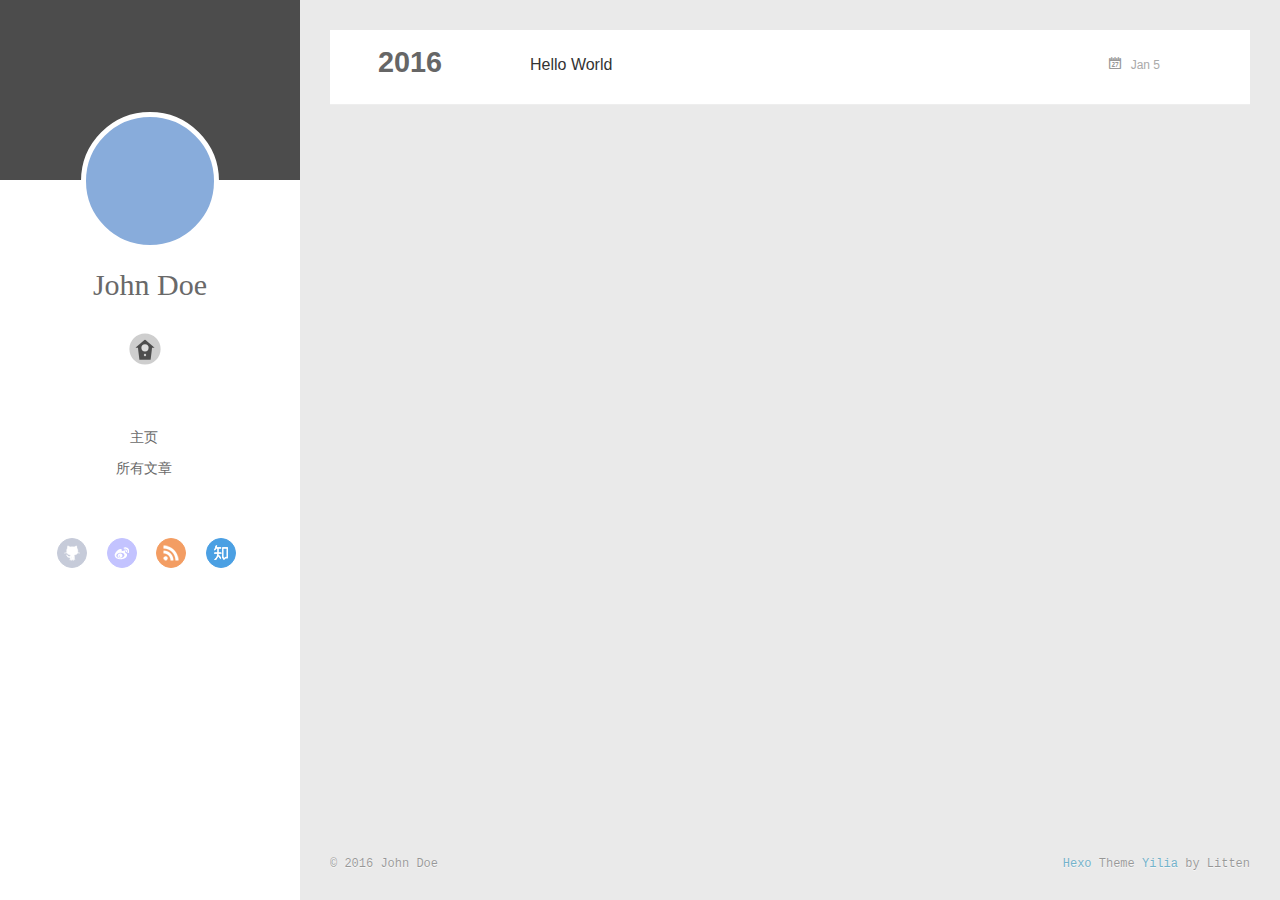
==== archives/index.html @ 8849b309 "Site updated: 2016-01-05 23:51:46" ====
<!DOCTYPE html>
<html>
<head>
  <meta charset="utf-8">
  
  <meta http-equiv="X-UA-Compatible" content="IE=edge" >
  <title>Archives | Hexo</title>
  <meta name="viewport" content="width=device-width, initial-scale=1, maximum-scale=1">
  <meta name="description">
<meta property="og:type" content="website">
<meta property="og:title" content="Hexo">
<meta property="og:url" content="http://yoursite.com/archives/index.html">
<meta property="og:site_name" content="Hexo">
<meta property="og:description">
<meta name="twitter:card" content="summary">
<meta name="twitter:title" content="Hexo">
<meta name="twitter:description">
  
    <link rel="alternative" href="/atom.xml" title="Hexo" type="application/atom+xml">
  
  
    <link rel="icon" href="/favicon.png">
  
  <link rel="stylesheet" href="/css/style.css" type="text/css">
</head>

<body>
  <div id="container">
    <div class="left-col">
    <div class="overlay"></div>
<div class="intrude-less">
	<header id="header" class="inner">
		<a href="/" class="profilepic">
			
			<img lazy-src="img/head.jpg" class="js-avatar">
			
		</a>

		<hgroup>
		  <h1 class="header-author"><a href="/">John Doe</a></h1>
		</hgroup>

		

		
			<div class="switch-btn">
				<div class="icon">
					<div class="icon-ctn">
						<div class="icon-wrap icon-house" data-idx="0">
							<div class="birdhouse"></div>
							<div class="birdhouse_holes"></div>
						</div>
						<div class="icon-wrap icon-ribbon hide" data-idx="1">
							<div class="ribbon"></div>
						</div>
						
						<div class="icon-wrap icon-link hide" data-idx="2">
							<div class="loopback_l"></div>
							<div class="loopback_r"></div>
						</div>
						
						
						<div class="icon-wrap icon-me hide" data-idx="3">
							<div class="user"></div>
							<div class="shoulder"></div>
						</div>
						
					</div>
					
				</div>
				<div class="tips-box hide">
					<div class="tips-arrow"></div>
					<ul class="tips-inner">
						<li>菜单</li>
						<li>標籤</li>
						
						<li>友情链接</li>
						
						
						<li>關於</li>
						
					</ul>
				</div>
			</div>
		

		<div class="switch-area">
			<div class="switch-wrap">
				<section class="switch-part switch-part1">
					<nav class="header-menu">
						<ul>
						
							<li><a href="/">主页</a></li>
				        
							<li><a href="/archives">所有文章</a></li>
				        
						</ul>
					</nav>
					<nav class="header-nav">
						<div class="social">
							
								<a class="github" target="_blank" href="https://github.com/TigerPapaDev" title="github">github</a>
					        
								<a class="weibo" target="_blank" href="http://weibo.com/monodev" title="weibo">weibo</a>
					        
								<a class="rss" target="_blank" href="/#" title="rss">rss</a>
					        
								<a class="zhihu" target="_blank" href="https://www.zhihu.com/people/rock-kid" title="zhihu">zhihu</a>
					        
						</div>
					</nav>
				</section>
				
				
				<section class="switch-part switch-part2">
					<div class="widget tagcloud" id="js-tagcloud">
						
					</div>
				</section>
				
				
				
				<section class="switch-part switch-part3">
					<div id="js-friends">
					
			          <a target="_blank" class="main-nav-link switch-friends-link" href="http://localhost:4000/">奥巴马的博客</a>
			        
			          <a target="_blank" class="main-nav-link switch-friends-link" href="http://localhost:4000/">卡卡的美丽传说</a>
			        
			          <a target="_blank" class="main-nav-link switch-friends-link" href="http://localhost:4000/">本泽马的博客</a>
			        
			          <a target="_blank" class="main-nav-link switch-friends-link" href="http://localhost:4000/">吉格斯的博客</a>
			        
			          <a target="_blank" class="main-nav-link switch-friends-link" href="http://localhost:4000/">习大大大不同</a>
			        
			          <a target="_blank" class="main-nav-link switch-friends-link" href="http://localhost:4000/">托蒂的博客</a>
			        
			        </div>
				</section>
				

				
				
				<section class="switch-part switch-part4">
				
					<div id="js-aboutme">我是谁，我从哪里来，我到哪里去？我就是我，是颜色不一样的吃货…</div>
				</section>
				
			</div>
		</div>
	</header>				
</div>

    </div>
    <div class="mid-col">
      <nav id="mobile-nav">
  	<div class="overlay">
  		<div class="slider-trigger"></div>
  		<h1 class="header-author js-mobile-header hide">John Doe</h1>
  	</div>
	<div class="intrude-less">
		<header id="header" class="inner">
			<div class="profilepic">
			
				<img lazy-src="img/head.jpg" class="js-avatar">
			
			</div>
			<hgroup>
			  <h1 class="header-author">John Doe</h1>
			</hgroup>
			
			<nav class="header-menu">
				<ul>
				
					<li><a href="/">主页</a></li>
		        
					<li><a href="/archives">所有文章</a></li>
		        
		        <div class="clearfix"></div>
				</ul>
			</nav>
			<nav class="header-nav">
				<div class="social">
					
						<a class="github" target="_blank" href="https://github.com/TigerPapaDev" title="github">github</a>
			        
						<a class="weibo" target="_blank" href="http://weibo.com/monodev" title="weibo">weibo</a>
			        
						<a class="rss" target="_blank" href="/#" title="rss">rss</a>
			        
						<a class="zhihu" target="_blank" href="https://www.zhihu.com/people/rock-kid" title="zhihu">zhihu</a>
			        
				</div>
			</nav>
		</header>				
	</div>
</nav>

      <div class="body-wrap">
  
  
    
    
      
      
      <section class="archives-wrap">
        <div class="archive-year-wrap">
          <a href="/archives/2016" class="archive-year">2016</a>
        </div>
        <div class="archives">
    
    <article class="archive-article archive-type-post">
  <div class="archive-article-inner">
    <header class="archive-article-header">
      	<div class="article-meta">
	      	<a href="/2016/01/05/hello-world/" class="archive-article-date">
  	<time datetime="2016-01-05T12:12:13.383Z" itemprop="datePublished">Jan 5</time>
</a>
        </div>
    	 
  
    <h1 itemprop="name">
      <a class="archive-article-title" href="/2016/01/05/hello-world/">Hello World</a>
    </h1>
  

        <div class="article-info info-on-right">
          
          

        </div>
        <div class="clearfix"></div>
    </header>
  </div>
</article>
  
  
    </div></section>
  

    

</div>
      <footer id="footer">
  <div class="outer">
    <div id="footer-info">
    	<div class="footer-left">
    		&copy; 2016 John Doe
    	</div>
      	<div class="footer-right">
      		<a href="http://hexo.io/" target="_blank">Hexo</a>  Theme <a href="https://github.com/litten/hexo-theme-yilia" target="_blank">Yilia</a> by Litten
      	</div>
    </div>
  </div>
</footer>
    </div>
    
  <link rel="stylesheet" href="/fancybox/jquery.fancybox.css" type="text/css">


<script>
	var yiliaConfig = {
		fancybox: true,
		mathjax: true,
		animate: true,
		isHome: false,
		isPost: false,
		isArchive: true,
		isTag: false,
		isCategory: false,
		open_in_new: false
	}
</script>
<script src="http://7.url.cn/edu/jslib/comb/require-2.1.6,jquery-1.9.1.min.js" type="text/javascript"></script>
<script src="/js/main.js" type="text/javascript"></script>






<script type="text/x-mathjax-config">
MathJax.Hub.Config({
    tex2jax: {
        inlineMath: [ ['$','$'], ["\\(","\\)"]  ],
        processEscapes: true,
        skipTags: ['script', 'noscript', 'style', 'textarea', 'pre', 'code']
    }
});

MathJax.Hub.Queue(function() {
    var all = MathJax.Hub.getAllJax(), i;
    for(i=0; i < all.length; i += 1) {
        all[i].SourceElement().parentNode.className += ' has-jax';                 
    }       
});
</script>

<script type="text/javascript" src="http://cdn.mathjax.org/mathjax/latest/MathJax.js?config=TeX-AMS-MML_HTMLorMML">
</script>


  </div>
</body>
</html>
---- css/style.css ----
body {
  width: 100%;
}
body:before,
body:after {
  content: "";
  display: table;
}
body:after {
  clear: both;
}
@font-face {
  font-family: 'FontAwesome';
  src: url("fonts/fontawesome-webfont.eot");
  src: url("fonts/fontawesome-webfont.eot?#iefix") format("embedded-opentype"), url("fonts/fontawesome-webfont.woff") format("woff"), url("fonts/fontawesome-webfont.ttf") format("truetype"), url("fonts/fontawesome-webfont.svgz#FontAwesomeRegular") format("svg"), url("fonts/fontawesome-webfont.svg#FontAwesomeRegular") format("svg");
  font-weight: normal;
  font-style: normal;
}
html,
body,
div,
span,
applet,
object,
iframe,
h1,
h2,
h3,
h4,
h5,
h6,
p,
blockquote,
pre,
a,
abbr,
acronym,
address,
big,
cite,
code,
del,
dfn,
em,
img,
ins,
kbd,
q,
s,
samp,
small,
strike,
strong,
sub,
sup,
tt,
var,
dl,
dt,
dd,
ol,
ul,
li,
fieldset,
form,
label,
legend,
table,
caption,
tbody,
tfoot,
thead,
tr,
th,
td {
  margin: 0;
  padding: 0;
  border: 0;
  outline: 0;
  font-weight: inherit;
  font-style: inherit;
  font-family: inherit;
  font-size: 100%;
  vertical-align: baseline;
}
body {
  line-height: 1;
  color: #000;
  background: #fff;
}
ol,
ul {
  list-style: none;
}
table {
  border-collapse: separate;
  border-spacing: 0;
  vertical-align: middle;
}
caption,
th,
td {
  text-align: left;
  font-weight: normal;
  vertical-align: middle;
}
a img {
  border: none;
}
ol {
  list-style: decimal;
  padding-left: 20px;
}
ul {
  list-style: none;
}
input,
button {
  margin: 0;
  padding: 0;
}
input::-moz-focus-inner,
button::-moz-focus-inner {
  border: 0;
  padding: 0;
}
@font-face {
  font-family: FontAwesome;
  font-style: normal;
  font-weight: normal;
  src: url("fonts/fontawesome-webfont.eot?v=#4.0.3");
  src: url("fonts/fontawesome-webfont.eot?#iefix&v=#4.0.3") format("embedded-opentype"), url("fonts/fontawesome-webfont.woff?v=#4.0.3") format("woff"), url("fonts/fontawesome-webfont.ttf?v=#4.0.3") format("truetype"), url("fonts/fontawesome-webfont.svg#fontawesomeregular?v=#4.0.3") format("svg");
}
html,
body,
#container {
  height: 100%;
}
body {
  font-family: "微软雅黑", "HelveticaNeue-Light", "Helvetica Neue Light", "Helvetica Neue", Helvetica, Arial, sans-serif;
  font-size: 16px;
  background: #fff;
  color: rgba(0,0,0,0.6);
  -webkit-overflow-scrolling: touch;
}
h1,
h2,
h3 {
  display: block;
}
h1 {
  font-size: 1.5em;
}
h2 {
  font-size: 1.3em;
}
h3 {
  font-size: 1.1em;
}
h4,
h5,
h6 {
  font-size: 1em;
}
a {
  text-decoration: none;
  outline-width: 0;
  color: #258fb8;
  outline: none;
}
.alignleft {
  float: left;
}
.alignright {
  float: right;
}
.clearfix {
  *zoom: 1;
}
.clearfix:after {
  content: "";
  display: table;
  clear: both;
}
.inner {
  width: 1000px;
  margin: 0 auto;
}
.hide {
  display: none;
}
@media screen and (max-width: 1040px) {
  .inner {
    width: 100%;
  }
}
#container {
  position: relative;
  min-height: 100%;
}
#container #mobile-nav {
  display: none;
}
#container #mobile-nav .overlay {
  height: 110px;
  position: absolute;
  width: 100%;
  background: #4d4d4d;
}
#container #mobile-nav .overlay.fixed {
  position: fixed;
  height: 42px;
  z-index: 99;
}
#container #mobile-nav #header {
  padding: 10px 0 0 0;
}
#container #mobile-nav #header .profilepic {
  display: block;
  position: relative;
  z-index: 100;
}
#container #mobile-nav #header .header-menu {
  height: auto;
  margin: 10px;
}
#container #mobile-nav #header .header-menu ul {
  text-align: center;
  cursor: default;
}
#container #mobile-nav #header .header-menu li {
  display: inline-block;
  margin: 3px;
}
#container .left-col {
  background: #fff;
  width: 300px;
  position: fixed;
  opacity: 1;
  -webkit-transition: all 0.2s ease-in;
  -moz-transition: all 0.2s ease-in;
  -ms-transition: all 0.2s ease-in;
  transition: all 0.2s ease-in;
  height: 100%;
}
#container .left-col .overlay {
  width: 100%;
  height: 180px;
  background-color: #000;
  position: absolute;
  opacity: 0.7;
}
#container .left-col .intrude-less {
  width: 76%;
  text-align: center;
  margin: 112px auto 0;
}
#container .mid-col {
  position: absolute;
  right: 0;
  min-height: 100%;
  background: #eaeaea;
  left: 300px;
  width: auto;
}
@media screen and (max-width: 800px) {
  #container .left-col {
    display: none;
  }
  #container .mid-col {
    left: 0;
  }
  #container #header .header-nav {
    position: relative;
  }
  #container .header-author.fixed {
    position: fixed;
    top: -13px;
    width: 100%;
    color: #ddd;
  }
  #container .overlay .slider-trigger {
    position: absolute;
    z-index: 101;
    bottom: 0;
    left: 0;
    width: 42px;
    height: 42px;
  }
  #container .overlay .slider-trigger:hover {
    background: #444;
  }
  #container .overlay .slider-trigger:before {
    color: #ddd;
    content: "\f00b";
    font: 16px FontAwesome;
    width: 16px;
    height: 16px;
    margin-left: 9px;
    margin-top: 14px;
    display: block;
  }
  #container .article-header {
    border-left: none;
    padding: 0;
    border-bottom: 1px dotted #ddd;
  }
  #container .article-header h1 {
    margin-bottom: 10px;
  }
  #container .header-subtitle {
    padding: 0 24px;
  }
  #container .article-info-index.article-info {
    padding-top: 10px;
    margin: 0;
    border-top: 1px solid #ddd;
  }
  #container .article-info-post.article-info {
    margin: 0;
    padding-top: 10px;
    border: none;
  }
  #container .article-more-link a {
    float: right;
  }
  #container #viewer-box .viewer-box-l {
    font-size: 14px;
  }
  #container .article {
    padding: 10px;
    margin: 10px;
    font-size: 14px;
  }
  #container .article .article-entry {
    padding-left: 0;
    padding-right: 0;
    padding-top: 10px;
  }
  #container .article .article-title {
    font-size: 18px;
    max-width: 185px;
    display: block;
    margin: 0;
  }
  #container .article .article-meta {
    width: auto;
    height: 30px;
    margin-top: -5px;
    position: ralative;
  }
  #container .article .article-meta .article-date {
    font-size: 12px;
    -webkit-border-radius: 0;
    border-radius: 0;
    color: #666;
    background: none;
    height: auto;
    padding: 0;
    margin: 0;
    width: 100%;
    text-align: left;
    margin-left: 10px;
  }
  #container .article .article-meta .article-date time {
    width: auto;
    float: right;
    margin-right: 10px;
  }
  #container .article .article-meta .article-tag-list {
    margin-top: 7px;
    position: absolute;
    right: 10px;
    top: 0;
  }
  #container .article .article-meta .article-tag-list:before {
    float: left;
    margin-top: 1px;
    left: 0;
  }
  #container .article .article-meta .article-tag-list .article-tag-list-item {
    float: left;
    padding-left: 0;
    width: auto;
    max-width: 83px;
  }
  #container .article .article-meta .article-category {
    margin-top: 7px;
    position: absolute;
    right: 10px;
    top: -30px;
  }
  #container .article .article-meta .article-category:before {
    float: left;
    margin-top: 1px;
    left: 15px;
  }
  #container .article .article-meta .article-category .article-category-link {
    max-width: 83px;
    width: auto;
    padding-left: 10px;
  }
  #container .article .article-nav-link-wrap {
    margin: 5px 0;
  }
  #container .article .article-nav-link-wrap strong {
    float: left;
    margin-right: 5px;
  }
  #container .article #article-nav-older {
    float: none;
    display: block;
  }
  #container .share {
    padding: 3px 10px;
  }
  #container .duoshuo {
    padding: 0 13px;
  }
  #container #disqus_thread {
    padding: 0 13px;
  }
  #container #mobile-nav {
    display: block;
  }
  #container #page-nav .extend {
    opacity: 1;
  }
  #container .instagram .open-ins {
    left: 2px;
    top: -30px;
    color: #aaa;
  }
  #container .info-on-right {
    float: initial;
  }
  #container .archives-wrap {
    margin: 10px 10px 0px;
    padding: 10px;
  }
  #container .archives-wrap .archive-article-title {
    font-size: 14px;
  }
  #container .archives-wrap .archive-year-wrap {
    position: relative;
    padding: 0 0 0 0;
  }
  #container .archives-wrap .archive-year-wrap a {
    padding: 0 0 0 0;
  }
  #container .archives-wrap .article-meta .archive-article-date {
    font-size: 12px;
    margin-right: 10px;
    margin-top: -5px;
  }
  #container .archives-wrap .article-meta .article-tag-list-link {
    font-size: 12px;
  }
  #container .archives .archive-article {
    padding: 10px 0;
    margin-left: 0;
  }
  #container #footer .footer-left {
    float: initial;
    margin-bottom: 10px;
  }
  #container #footer .footer-right {
    float: initial;
  }
}
.header-author {
  text-align: center;
  margin: 0.67em 0;
  font-family: Roboto, "Roboto", serif;
  font-size: 30px;
  -webkit-transition: 0.3s;
  -moz-transition: 0.3s;
  -ms-transition: 0.3s;
  transition: 0.3s;
}
#header {
  width: 100%;
}
#header a {
  color: #696969;
}
#header a:hover {
  color: #b0a0aa;
}
#header .profilepic {
  text-align: center;
  display: block;
  border: 5px solid #fff;
  -webkit-border-radius: 300px;
  border-radius: 300px;
  width: 128px;
  height: 128px;
  margin: 0 auto;
  position: relative;
  overflow: hidden;
  background: #88acdb;
  -webkit-transition: all 0.2s ease-in;
  display: -webkit-box;
  -webkit-box-orient: horizontal;
  -webkit-box-pack: center;
  -webkit-box-align: center;
  text-align: center;
}
#header .profilepic img {
  width: 20%;
  height: 20%;
  -webkit-border-radius: 300px;
  border-radius: 300px;
  opacity: 0;
  -webkit-transition: all 0.2s ease-in;
}
#header .profilepic img.show {
  width: 100%;
  height: 100%;
  opacity: 1;
}
#header .header-subtitle {
  text-align: center;
  color: #999;
  font-size: 14px;
  line-height: 25px;
  overflow: hidden;
  text-overflow: ellipsis;
  display: -webkit-box;
  -webkit-line-clamp: 2;
  -webkit-box-orient: vertical;
}
#header .header-menu {
  font-weight: 300;
  line-height: 31px;
  cursor: pointer;
  text-transform: uppercase;
  float: none;
  min-height: 150px;
  margin-left: -12px;
  text-align: center;
  display: -webkit-box;
  -webkit-box-orient: horizontal;
  -webkit-box-pack: center;
  -webkit-box-align: center;
}
#header .header-menu li {
  cursor: default;
}
#header .header-menu li a {
  font-size: 14px;
  min-width: 300px;
}
#header .switch-area {
  position: relative;
  width: 100%;
  overflow: hidden;
  min-height: 500px;
  font-size: 14px;
}
#header .switch-area .switch-wrap {
  -webkit-transition: -webkit-transform 0.3s ease-in;
  -moz-transition: -moz-transform 0.3s ease-in;
  -ms-transition: -ms-transform 0.3s ease-in;
  transition: transform 0.3s ease-in;
  position: relative;
}
#header .turn-left {
  -webkit-transform: translate(-100%, 0);
  -moz-transform: translate(-100%, 0);
  -ms-transform: translate(-100%, 0);
  transform: translate(-100%, 0);
}
#header .header-nav {
  width: 100%;
  position: absolute;
  -webkit-transition: -webkit-transform 0.3s ease-in;
  -moz-transition: -moz-transform 0.3s ease-in;
  -ms-transition: -ms-transform 0.3s ease-in;
  transition: transform 0.3s ease-in;
}
#header .header-nav .social {
  margin-right: 15px;
  margin-top: 10px;
  text-align: center;
}
#header .header-nav .social a {
  -webkit-border-radius: 50%;
  border-radius: 50%;
  display: -moz-inline-stack;
  display: inline-block;
  vertical-align: middle;
  *vertical-align: auto;
  zoom: 1;
  *display: inline;
  text-indent: -9999px;
  margin: 0 8px 15px 8px;
  opacity: 0.7;
  width: 28px;
  height: 28px;
  -webkit-transition: 0.3s;
  -moz-transition: 0.3s;
  -ms-transition: 0.3s;
  transition: 0.3s;
}
#header .header-nav .social a:hover {
  opacity: 1;
}
#header .header-nav .social a:last-of-type {
  margin-right: 0;
}
#header .header-nav .social a.weibo {
  background: url("/img/weibo.png") center no-repeat #aaf;
  border: 1px solid #aaf;
}
#header .header-nav .social a.weibo:hover {
  border: 1px solid #aaf;
}
#header .header-nav .social a.rss {
  background: url("/img/rss.png") center no-repeat #ef7522;
  border: 1px solid #ef7522;
}
#header .header-nav .social a.rss:hover {
  border: 1px solid #cf5d0f;
}
#header .header-nav .social a.github {
  background: url("/img/github.png") center no-repeat #afb6ca;
  border: 1px solid #afb6ca;
}
#header .header-nav .social a.github:hover {
  border: 1px solid #909ab6;
}
#header .header-nav .social a.facebook {
  background: url("/img/facebook.png") center no-repeat #3b5998;
  border: 1px solid #3b5998;
}
#header .header-nav .social a.facebook:hover {
  border: 1px solid #2d4373;
}
#header .header-nav .social a.google {
  background: url("/img/google.png") center no-repeat #c83d20;
  border: 1px solid #c83d20;
}
#header .header-nav .social a.google:hover {
  border: 1px solid #9c3019;
}
#header .header-nav .social a.twitter {
  background: url("/img/twitter.png") center no-repeat #55cff8;
  border: 1px solid #55cff8;
}
#header .header-nav .social a.twitter:hover {
  border: 1px solid #24c1f6;
}
#header .header-nav .social a.linkedin {
  background: url("/img/linkedin.png") center no-repeat #005a87;
  border: 1px solid #005a87;
}
#header .header-nav .social a.linkedin:hover {
  border: 1px solid #006b98;
}
#header .header-nav .social a.zhihu {
  background: url("/img/zhihu.png") center no-repeat #0078d8;
  border: 1px solid #0078d8;
}
#header .header-nav .social a.zhihu:hover {
  border: 1px solid #0078d8;
}
#header .header-nav .social a.douban {
  background: url("/img/douban.png") center no-repeat #06c611;
  border: 1px solid #06c611;
}
#header .header-nav .social a.douban:hover {
  border: 1px solid #06c611;
}
#header .header-nav .social a.mail {
  background: url("/img/mail.png") center no-repeat #005a87;
  border: 1px solid #005a87;
}
#header .header-nav .social a.mail:hover {
  border: 1px solid #006b98;
}
#header .switch-part {
  width: 100%;
  position: absolute;
}
#header .switch-part1 {
  left: 0;
}
#header .switch-part2 {
  left: 100%;
  top: 20px;
  overlay-x: hidden;
  overflow-y: auto;
  max-height: 200px;
}
#header .switch-part3 {
  left: 200%;
  line-height: 30px;
}
#header .switch-part3 .switch-friends-link {
  margin-right: 9px;
  -webkit-border-radius: 3px;
  border-radius: 3px;
  padding: 5px;
}
#header .switch-part3 .switch-friends-link:hover {
  background: #88acdb;
  color: #fff;
}
#header .switch-part4 {
  left: 300%;
  text-align: left;
  line-height: 30px;
}
.duoshuo {
  padding: 0 40px;
}
#disqus_thread {
  padding: 0 40px;
}
.archives-wrap {
  position: relative;
  margin: 0 30px;
  padding-right: 60px;
  border-bottom: 1px solid #eee;
  background: #fff;
}
.archives-wrap:first-child {
  margin-top: 30px;
}
.archives-wrap:last-child {
  margin-bottom: 80px;
}
.archives-wrap .archive-year-wrap {
  line-height: 35px;
  width: 200px;
  position: absolute;
  padding-top: 15px;
  font-size: 1.8em;
}
.archives-wrap .archive-year-wrap a {
  color: #666;
  font-weight: bold;
  padding-left: 48px;
}
.archives {
  position: relative;
}
.archives .article-info {
  border: none;
}
.archives .archive-article {
  margin-left: 200px;
  padding: 20px 0;
  border-bottom: 1px solid #eee;
  border-top: 1px solid #fff;
  position: relative;
}
.archives .archive-article:first-child {
  border-top: none;
}
.archives .archive-article:last-child {
  border-bottom: none;
}
.archives .archive-article-title {
  font-size: 16px;
  color: #333;
  -webkit-transition: color 0.3s;
  -moz-transition: color 0.3s;
  -ms-transition: color 0.3s;
  transition: color 0.3s;
}
.archives .archive-article-title:hover {
  color: #657b83;
}
.archives .archive-article-title span {
  display: block;
  color: #a8a8a8;
  font-size: 12px;
  line-height: 14px;
  height: 7px;
  padding-left: 2px;
}
.archives .archive-article-title span:before {
  display: inline-block;
  content: "“";
  font-family: serif;
  font-size: 30px;
  float: left;
  margin: 4px 4px 0 -12px;
  color: #c8c8c8;
}
.archive-article-inner .archive-article-header {
  position: relative;
}
.archive-article-inner .article-meta {
  position: relative;
  float: right;
  margin-top: -10px;
  color: #555;
  background: none;
  text-align: right;
  width: auto;
}
.archive-article-inner .article-meta .article-date time {
  color: #aaa;
}
.archive-article-inner .article-meta .archive-article-date,
.archive-article-inner .article-meta .article-tag-list {
  margin-right: 30px;
  display: -moz-inline-stack;
  display: inline-block;
  vertical-align: middle;
  zoom: 1;
  color: #666;
  font-size: 14px;
}
.archive-article-inner .article-meta .archive-article-date {
  cursor: default;
  font-size: 12px;
  margin-bottom: 5px;
  margin-top: -10px;
}
.archive-article-inner .article-meta .archive-article-date time:before {
  content: "\f073";
  color: #999;
  position: relative;
  margin-right: 10px;
  font: 16px FontAwesome;
}
.archive-article-inner .article-meta .article-category:before {
  float: left;
  margin-top: 1px;
  left: 15px;
}
.archive-article-inner .article-meta .article-category .article-category-link {
  width: auto;
  max-width: 83px;
  padding-left: 10px;
}
.archive-article-inner .article-meta .article-tag-list {
  margin-top: 0px;
}
.archive-article-inner .article-meta .article-tag-list:before {
  left: 15px;
}
.archive-article-inner .article-meta .article-tag-list .article-tag-list-item {
  display: inline-block;
  width: auto;
  max-width: 83px;
  padding-left: 8px;
  font-size: 12px;
}
.body-wrap {
  margin-bottom: 80px;
}
.article {
  margin: 30px;
  position: relative;
  border: 1px solid #ddd;
  background: #fff;
  -webkit-transition: all 0.2s ease-in;
}
.article.show {
  visibility: visible;
  -webkit-animation: cd-bounce-1 0.6s;
  -moz-animation: cd-bounce-1 0.6s;
  -webkit-animation: cd-bounce-1 0.6s;
  -moz-animation: cd-bounce-1 0.6s;
  -ms-animation: cd-bounce-1 0.6s;
  animation: cd-bounce-1 0.6s;
}
.article.hidden {
  visibility: hidden;
}
.article img {
  max-width: 100%;
}
@-webkit-keyframes cd-bounce-1 {
  0% {
    opacity: 0;
    -webkit-transform: scale(1);
  }
  60% {
    opacity: 1;
    -webkit-transform: scale(1.01);
  }
  100% {
    -webkit-transform: scale(1);
  }
}
@-moz-keyframes cd-bounce-1 {
  0% {
    opacity: 0;
    -moz-transform: scale(1);
  }
  60% {
    opacity: 1;
    -moz-transform: scale(1.01);
  }
  100% {
    -moz-transform: scale(1);
  }
}
.article-index {
  margin-left: 200px;
  padding: 15px 0;
  margin-right: 75px;
}
.article-index .brief {
  display: block;
  color: #a8a8a8;
  font-size: 12px;
  line-height: 14px;
  height: 7px;
  padding-left: 2px;
}
.article-index .brief:before {
  display: inline-block;
  content: "“";
  font-family: serif;
  font-size: 30px;
  float: left;
  margin: 4px 4px 0 -12px;
  color: #c8c8c8;
}
.article-title {
  color: #696969;
  margin-left: 0px;
  font-weight: 300;
  line-height: 35px;
  margin-bottom: 20px;
  font-size: 26px;
  -webkit-transition: color 0.3s;
  -moz-transition: color 0.3s;
  -o-transition: color 0.3s;
  -webkit-transition: color 0.3s;
  -moz-transition: color 0.3s;
  -ms-transition: color 0.3s;
  transition: color 0.3s;
}
.article-title:hover {
  color: #b0a0aa;
}
.article-inner {
  position: relative;
  margin-bottom: 20px;
}
.article-header {
  border-left: 5px solid;
  padding: 15px 0px 15px 25px;
}
.article-info.info-on-right {
  margin: 10px 0 0 0;
  float: right;
}
.article-info-index.article-info {
  padding-top: 20px;
  margin: 30px 30px 0 30px;
  border-top: 1px solid #ddd;
}
.article-info-post.article-info {
  padding: 0;
  border: none;
  margin: -30px 0 20px 30px;
}
.article-entry {
  line-height: 1.8em;
  padding-right: 30px;
  padding-left: 30px;
}
.article-entry p {
  margin-top: 10px;
}
.article-entry p code,
.article-entry li code {
  padding: 1px 3px;
  margin: 0 3px;
  background: #ddd;
  border: 1px solid #ccc;
  font-family: Menlo, Monaco, "Andale Mono", "lucida console", "Courier New", monospace;
  word-wrap: break-word;
  font-size: 14px;
}
.article-entry blockquote {
  background: #ddd;
  border-left: 5px solid #ccc;
  padding: 15px 20px;
  margin-top: 10px;
  border-left: 5px solid #657b83;
  background: #f6f6f6;
}
.article-entry blockquote p {
  margin-top: 0;
}
.article-entry em {
  font-style: italic;
}
.article-entry ul li:before {
  content: "";
  width: 6px;
  height: 6px;
  border: 1px solid #999;
  -webkit-border-radius: 10px;
  border-radius: 10px;
  background: #aaa;
  display: inline-block;
  margin-right: 10px;
  float: left;
  margin-top: 12px;
}
.article-entry ul,
.article-entry ol {
  font-size: 14px;
  margin: 10px 0px;
}
.article-entry li ul,
.article-entry li ol {
  margin-left: 30px;
}
.article-entry li ul li:before,
.article-entry li ol li:before {
  content: "";
  background: #dedede;
}
.article-entry h1 {
  margin-top: 30px;
}
.article-entry h2 {
  margin-top: 20px;
  font-weight: 300;
  color: #574c4c;
  padding-bottom: 5px;
  border-bottom: 1px solid #ddd;
}
.article-entry h3,
.article-entry h4,
.article-entry h5,
.article-entry h6 {
  margin-top: 20px;
  font-weight: 300;
  color: #574c4c;
  padding-bottom: 5px;
  border-bottom: 1px solid #ddd;
}
.article-entry video {
  max-width: 100%;
}
.article-entry strong {
  font-weight: bold;
}
.article-entry .caption {
  display: block;
  font-size: 0.8em;
  color: #aaa;
}
.article-entry hr {
  height: 0;
  margin-top: 20px;
  margin-bottom: 20px;
  border-left: 0;
  border-right: 0;
  border-top: 1px solid #ddd;
  border-bottom: 1px solid #fff;
}
.article-entry pre {
  font-size: 1/0.9em;
  line-height: 1.5;
  margin-top: 10px;
  padding: 5px 15px;
  overflow-x: auto;
  color: #657b83;
  font-size: 10px;
  border: 1px solid #ccc;
  text-shadow: 0 1px #444;
  font-family: Menlo, Monaco, "Andale Mono", "lucida console", "Courier New", monospace;
}
.article-entry pre code {
  font-size: 14px;
}
.article-entry table {
  width: 100%;
  border: 1px solid #dedede;
  margin: 15px 0;
  border-collapse: collapse;
}
.article-entry table tr,
.article-entry table td {
  height: 35px;
}
.article-entry table thead tr {
  background: #f8f8f8;
}
.article-entry table tbody tr:hover {
  background: #efefef;
}
.article-entry table td,
.article-entry table th {
  border: 1px solid #dedede;
  padding: 0 10px;
}
.article-entry figure table {
  border: none;
  width: auto;
  margin: 0;
}
.article-entry figure table tbody tr:hover {
  background: none;
}
.article-meta {
  width: 150px;
  font-size: 14;
  text-align: right;
  position: absolute;
  right: 0;
  top: 23px;
  text-align: center;
  z-index: 1;
}
.article-meta time {
  color: #aaa;
}
.article-meta time:before {
  color: #999;
  content: "\f073";
  font: 17px FontAwesome;
  margin-right: 10px;
}
.article-more-link {
  margin-top: 5px;
  text-align: right;
}
.article-more-link a {
  background: #4d4d4d;
  color: #fff;
  font-size: 12px;
  padding: 2px 8px 4px;
  line-height: 16px;
  -webkit-border-radius: 2px;
  -moz-border-radius: 2px;
  -webkit-border-radius: 2px;
  border-radius: 2px;
  -webkit-transition: background 0.3s;
  -moz-transition: background 0.3s;
  -ms-transition: background 0.3s;
  transition: background 0.3s;
}
.article-more-link a:hover {
  background: #3c3c3c;
}
.article-more-link a.hidden {
  visibility: hidden;
}
#article-nav {
  margin: 80px 0 30px 0;
  padding-bottom: 10px;
}
#article-nav .article-nav-link-wrap {
  margin: 0px 30px 0px 30px;
  font-size: 14px;
  color: #333;
}
#article-nav .article-nav-link-wrap .article-nav-title {
  display: inline-block;
  font-size: 12px;
  color: #aaa;
  -webkit-transition: color 0.3s;
  -moz-transition: color 0.3s;
  -ms-transition: color 0.3s;
  transition: color 0.3s;
}
#article-nav .article-nav-link-wrap strong {
  background: #ddd;
  color: #fff;
  -webkit-border-radius: 100%;
  border-radius: 100%;
  width: 15px;
  height: 15px;
  display: inline-block;
  text-align: center;
  -webkit-transition: background 0.3s;
  -moz-transition: background 0.3s;
  -ms-transition: background 0.3s;
  transition: background 0.3s;
}
#article-nav .article-nav-link-wrap:hover strong {
  background: #4d4d4d;
}
#article-nav .article-nav-link-wrap:hover .article-nav-title {
  color: #4d4d4d;
}
#article-nav #article-nav-older {
  float: right;
}
@-moz-keyframes cd-bounce-1 {
  0% {
    opacity: 0;
    -webkit-transform: scale(1);
    -moz-transform: scale(1);
    -ms-transform: scale(1);
    -o-transform: scale(1);
    -webkit-transform: scale(1);
    -moz-transform: scale(1);
    -ms-transform: scale(1);
    transform: scale(1);
  }
  60% {
    opacity: 1;
    -webkit-transform: scale(1.01);
    -moz-transform: scale(1.01);
    -ms-transform: scale(1.01);
    -o-transform: scale(1.01);
    -webkit-transform: scale(1.01);
    -moz-transform: scale(1.01);
    -ms-transform: scale(1.01);
    transform: scale(1.01);
  }
  100% {
    -webkit-transform: scale(1);
    -moz-transform: scale(1);
    -ms-transform: scale(1);
    -o-transform: scale(1);
    -webkit-transform: scale(1);
    -moz-transform: scale(1);
    -ms-transform: scale(1);
    transform: scale(1);
  }
}
@-webkit-keyframes cd-bounce-1 {
  0% {
    opacity: 0;
    -webkit-transform: scale(1);
    -moz-transform: scale(1);
    -ms-transform: scale(1);
    -o-transform: scale(1);
    -webkit-transform: scale(1);
    -moz-transform: scale(1);
    -ms-transform: scale(1);
    transform: scale(1);
  }
  60% {
    opacity: 1;
    -webkit-transform: scale(1.01);
    -moz-transform: scale(1.01);
    -ms-transform: scale(1.01);
    -o-transform: scale(1.01);
    -webkit-transform: scale(1.01);
    -moz-transform: scale(1.01);
    -ms-transform: scale(1.01);
    transform: scale(1.01);
  }
  100% {
    -webkit-transform: scale(1);
    -moz-transform: scale(1);
    -ms-transform: scale(1);
    -o-transform: scale(1);
    -webkit-transform: scale(1);
    -moz-transform: scale(1);
    -ms-transform: scale(1);
    transform: scale(1);
  }
}
@-o-keyframes cd-bounce-1 {
  0% {
    opacity: 0;
    -webkit-transform: scale(1);
    -moz-transform: scale(1);
    -ms-transform: scale(1);
    -o-transform: scale(1);
    -webkit-transform: scale(1);
    -moz-transform: scale(1);
    -ms-transform: scale(1);
    transform: scale(1);
  }
  60% {
    opacity: 1;
    -webkit-transform: scale(1.01);
    -moz-transform: scale(1.01);
    -ms-transform: scale(1.01);
    -o-transform: scale(1.01);
    -webkit-transform: scale(1.01);
    -moz-transform: scale(1.01);
    -ms-transform: scale(1.01);
    transform: scale(1.01);
  }
  100% {
    -webkit-transform: scale(1);
    -moz-transform: scale(1);
    -ms-transform: scale(1);
    -o-transform: scale(1);
    -webkit-transform: scale(1);
    -moz-transform: scale(1);
    -ms-transform: scale(1);
    transform: scale(1);
  }
}
@keyframes cd-bounce-1 {
  0% {
    opacity: 0;
    -webkit-transform: scale(1);
    -moz-transform: scale(1);
    -ms-transform: scale(1);
    -o-transform: scale(1);
    -webkit-transform: scale(1);
    -moz-transform: scale(1);
    -ms-transform: scale(1);
    transform: scale(1);
  }
  60% {
    opacity: 1;
    -webkit-transform: scale(1.01);
    -moz-transform: scale(1.01);
    -ms-transform: scale(1.01);
    -o-transform: scale(1.01);
    -webkit-transform: scale(1.01);
    -moz-transform: scale(1.01);
    -ms-transform: scale(1.01);
    transform: scale(1.01);
  }
  100% {
    -webkit-transform: scale(1);
    -moz-transform: scale(1);
    -ms-transform: scale(1);
    -o-transform: scale(1);
    -webkit-transform: scale(1);
    -moz-transform: scale(1);
    -ms-transform: scale(1);
    transform: scale(1);
  }
}
.archives-wrap {
  position: relative;
  margin: 0 30px;
  padding-right: 60px;
  border-bottom: 1px solid #eee;
  background: #fff;
}
.archives-wrap:first-child {
  margin-top: 30px;
}
.archives-wrap:last-child {
  margin-bottom: 80px;
}
.archives-wrap .archive-year-wrap {
  line-height: 35px;
  width: 200px;
  position: absolute;
  padding-top: 15px;
  font-size: 1.8em;
}
.archives-wrap .archive-year-wrap a {
  color: #666;
  font-weight: bold;
  padding-left: 48px;
}
.archives {
  position: relative;
}
.archives .article-info {
  border: none;
}
.archives .archive-article {
  margin-left: 200px;
  padding: 20px 0;
  border-bottom: 1px solid #eee;
  border-top: 1px solid #fff;
  position: relative;
}
.archives .archive-article:first-child {
  border-top: none;
}
.archives .archive-article:last-child {
  border-bottom: none;
}
.archives .archive-article-title {
  font-size: 16px;
  color: #333;
  -webkit-transition: color 0.3s;
  -moz-transition: color 0.3s;
  -ms-transition: color 0.3s;
  transition: color 0.3s;
}
.archives .archive-article-title:hover {
  color: #657b83;
}
.archives .archive-article-title span {
  display: block;
  color: #a8a8a8;
  font-size: 12px;
  line-height: 14px;
  height: 7px;
  padding-left: 2px;
}
.archives .archive-article-title span:before {
  display: inline-block;
  content: "“";
  font-family: serif;
  font-size: 30px;
  float: left;
  margin: 4px 4px 0 -12px;
  color: #c8c8c8;
}
.archive-article-inner .archive-article-header {
  position: relative;
}
.archive-article-inner .article-meta {
  position: relative;
  float: right;
  margin-top: -10px;
  color: #555;
  background: none;
  text-align: right;
  width: auto;
}
.archive-article-inner .article-meta .article-date time {
  color: #aaa;
}
.archive-article-inner .article-meta .archive-article-date,
.archive-article-inner .article-meta .article-tag-list {
  margin-right: 30px;
  display: -moz-inline-stack;
  display: inline-block;
  vertical-align: middle;
  zoom: 1;
  color: #666;
  font-size: 14px;
}
.archive-article-inner .article-meta .archive-article-date {
  cursor: default;
  font-size: 12px;
  margin-bottom: 5px;
  margin-top: -10px;
}
.archive-article-inner .article-meta .archive-article-date time:before {
  content: "\f073";
  color: #999;
  position: relative;
  margin-right: 10px;
  font: 16px FontAwesome;
}
.archive-article-inner .article-meta .article-category:before {
  float: left;
  margin-top: 1px;
  left: 15px;
}
.archive-article-inner .article-meta .article-category .article-category-link {
  width: auto;
  max-width: 83px;
  padding-left: 10px;
}
.archive-article-inner .article-meta .article-tag-list {
  margin-top: 0px;
}
.archive-article-inner .article-meta .article-tag-list:before {
  left: 15px;
}
.archive-article-inner .article-meta .article-tag-list .article-tag-list-item {
  display: inline-block;
  width: auto;
  max-width: 83px;
  padding-left: 8px;
  font-size: 12px;
}
.article-entry pre,
.article-entry .highlight {
  background: #272822;
  margin: 10px 0;
  padding: 10px 10px;
  overflow: auto;
  color: #4c4c4c;
  line-height: 22.400000000000002px;
}
.article-entry .highlight .gutter pre,
.article-entry .gist .gist-file .gist-data .line-numbers {
  color: #666;
}
.article-entry pre,
.article-entry code {
  font-family: "Source Code Pro", Consolas, Monaco, Menlo, Consolas, monospace;
}
.article-entry code {
  background: #eee;
  padding: 0 0.3em;
  border: none;
}
.article-entry pre {
  color: #fff;
}
.article-entry pre code {
  background: none;
  text-shadow: none;
  padding: 0;
  color: #fff;
}
.article-entry .highlight {
  -webkit-border-radius: 4px;
  border-radius: 4px;
}
.article-entry .highlight pre {
  border: none;
  margin: 0;
  padding: 0;
}
.article-entry .highlight table {
  margin: 0;
  width: auto;
}
.article-entry .highlight td {
  border: none;
  padding: 0;
}
.article-entry .highlight figcaption {
  font-size: 0.85em;
  color: highlight-comment;
  line-height: 1em;
  margin-bottom: 1em;
}
.article-entry .highlight figcaption:before,
.article-entry .highlight figcaption:after {
  content: "";
  display: table;
}
.article-entry .highlight figcaption:after {
  clear: both;
}
.article-entry .highlight figcaption a {
  float: right;
}
.article-entry .highlight .gutter pre {
  text-align: right;
  padding-right: 20px;
}
.article-entry .highlight .gutter pre .line {
  text-shadow: none;
}
.article-entry .highlight .line {
  font-size: 15px;
  height: 15px;
}
.article-entry .gist {
  margin: 0 -20px;
  border-style: solid;
  border-color: #ddd;
  border-width: 1px 0;
  background: #272822;
  padding: 15px 20px 15px 0;
}
.article-entry .gist .gist-file {
  border: none;
  font-family: "Source Code Pro", Consolas, Monaco, Menlo, Consolas, monospace;
  margin: 0;
}
.article-entry .gist .gist-file .gist-data {
  background: none;
  border: none;
}
.article-entry .gist .gist-file .gist-data .line-numbers {
  background: none;
  border: none;
  padding: 0 20px 0 0;
}
.article-entry .gist .gist-file .gist-data .line-data {
  padding: 0 !important;
}
.article-entry .gist .gist-file .highlight {
  margin: 0;
  padding: 0;
  border: none;
}
.article-entry .gist .gist-file .gist-meta {
  background: #272822;
  color: highlight-comment;
  font: 0.85em "Helvetica Neue", Helvetica, Arial, sans-serif;
  text-shadow: 0 0;
  padding: 0;
  margin-top: 1em;
  margin-left: 20px;
}
.article-entry .gist .gist-file .gist-meta a {
  color: #258fb8;
  font-weight: normal;
}
.article-entry .gist .gist-file .gist-meta a:hover {
  text-decoration: underline;
}
pre .comment {
  color: #75715e;
}
pre .keyword,
pre .function .keyword,
pre .class .params {
  color: #66d9ef;
}
pre .tag,
pre .doctype,
pre .params,
pre .function,
pre .css .value {
  color: #fff;
}
pre .css ~ * .tag,
pre .title,
pre .at_rule,
pre .at_rule .keyword,
pre .preprocessor,
pre .preprocessor .keyword {
  color: #f92672;
}
pre .attribute,
pre .built_in,
pre .class,
pre .css ~ * .class,
pre .function .title {
  color: #a6e22e;
}
pre .value,
pre .string {
  color: #e6db74;
}
pre .number {
  color: #7163d7;
}
pre .id,
pre .css ~ * .id {
  color: #fd971f;
}
#footer {
  font-size: 12px;
  font-family: Menlo, Monaco, "Andale Mono", "lucida console", "Courier New", monospace;
  text-shadow: 0 1px #fff;
  position: absolute;
  bottom: 30px;
  opacity: 0.6;
  width: 100%;
  text-align: center;
}
#footer .outer {
  padding: 0 30px;
}
.footer-left {
  float: left;
}
.footer-right {
  float: right;
}
.share {
  padding: 0px 75px 30px 40px;
  margin-bottom: 15px;
}
.back_home {
  float: right;
}
.back_home a {
  font-weight: bold;
  margin-left: 10px;
}
.back_home a:hover {
  color: #6e6e6e;
}
#page-nav {
  text-align: center;
  margin-top: 30px;
}
#page-nav .page-number {
  width: 20px;
  height: 20px;
  background: #4d4d4d;
  -webkit-border-radius: 50%;
  -moz-border-radius: 50%;
  -webkit-border-radius: 50%;
  border-radius: 50%;
  display: inline-block;
  color: #fff;
  line-height: 20px;
  font-size: 12px;
  margin: 0 3px 30px;
}
#page-nav .page-number:hover {
  background: #5e5e5e;
}
#page-nav .current {
  background: #88acdb;
  cursor: default;
}
#page-nav .current:hover {
  background: #88acdb;
}
#page-nav .extend {
  color: #4d4d4d;
  margin: 0 27px;
  opacity: 0;
}
#page-nav .extend:hover {
  color: #5e5e5e;
}
#page-nav:hover .extend {
  opacity: 1;
}
#post-instagram {
  padding: 30px;
}
#post-instagram .article-entry {
  padding-right: 0;
}
.instagram {
  position: relative;
  min-height: 500px;
}
.instagram .open-ins {
  display: block;
  padding: 10px 0;
  position: absolute;
  right: 28px;
  top: -75px;
  color: #333;
}
.instagram .open-ins:hover {
  color: #657b83;
}
.instagram .year {
  display: inline;
}
.instagram .album h1 em {
  font-style: normal;
  font-size: 14px;
  margin-left: 10px;
}
.instagram .album ul {
  min-height: 149px;
  padding-top: 17px;
  border-bottom: 1px solid #ddd;
  list-style: none;
}
.instagram .album li {
  position: relative;
  display: inline-block;
  min-width: 157px;
  margin: 0;
}
.instagram .album li:before {
  display: none;
}
.instagram .album div.img-box {
  position: relative;
  margin: 0 20px 10px;
  -webkit-box-shadow: 0 1px 0 rgba(255,255,255,0.4), 0 1px 0 1px rgba(255,255,255,0.1);
  -moz-box-shadow: 0 1px 0 rgba(255,255,255,0.4), 0 1px 0 1px rgba(255,255,255,0.1);
  -webkit-box-shadow: 0 1px 0 rgba(255,255,255,0.4), 0 1px 0 1px rgba(255,255,255,0.1);
  box-shadow: 0 1px 0 rgba(255,255,255,0.4), 0 1px 0 1px rgba(255,255,255,0.1);
}
.instagram .album div.img-box .img-bg {
  position: absolute;
  top: 0;
  left: 0;
  bottom: 0px;
  width: 100%;
  margin: -5px;
  padding: 5px;
  background: rgba(204,204,204,0.8);
  -webkit-box-shadow: 0 0 0 1px rgba(0,0,0,0.04), 0 1px 5px rgba(0,0,0,0.1);
  -moz-box-shadow: 0 0 0 1px rgba(0,0,0,0.04), 0 1px 5px rgba(0,0,0,0.1);
  -webkit-box-shadow: 0 0 0 1px rgba(0,0,0,0.04), 0 1px 5px rgba(0,0,0,0.1);
  box-shadow: 0 0 0 1px rgba(0,0,0,0.04), 0 1px 5px rgba(0,0,0,0.1);
  -webkit-transition: all 0.15s ease-out 0.1s;
  -moz-transition: all 0.15s ease-out 0.1s;
  -o-transition: all 0.15s ease-out 0.1s;
  -webkit-transition: all 0.15s ease-out 0.1s;
  -moz-transition: all 0.15s ease-out 0.1s;
  -ms-transition: all 0.15s ease-out 0.1s;
  transition: all 0.15s ease-out 0.1s;
  opacity: 0.2;
  cursor: pointer;
  display: block;
}
.instagram .album div.img-box .img-bg:hover {
  opacity: 0;
}
.instagram .album div.img-box img {
  width: 100%;
  height: auto;
  display: block;
}
@media screen and (max-width: 600px) {
  .instagram .album ul {
    margin-left: 0;
    padding: 0;
    text-align: center;
  }
  .instagram .album li {
    max-width: 300px;
  }
  .instagram .album div.img-box {
    margin: 0;
  }
}
.switch-btn {
  margin-left: 74px;
  margin-top: 23px;
  position: relative;
  width: 70px;
  text-align: center;
}
.switch-btn .tips-box {
  position: relative;
}
.switch-btn .tips-box .tips-arrow {
  width: 0;
  height: 0;
  border-left: 5px solid transparent;
  border-right: 5px solid transparent;
  border-bottom: 6px solid #000;
  opacity: 0.8;
  position: absolute;
  top: -6px;
  left: 30px;
}
.switch-btn .tips-box .tips-inner {
  padding: 5px 8px 4px 8px;
  background-color: #000;
  color: #fff;
  width: 80px;
  text-align: center;
  -webkit-border-radius: 3px;
  border-radius: 3px;
  opacity: 0.8;
  position: absolute;
  z-index: 99;
  left: -13px;
}
.switch-btn .tips-box .tips-inner li {
  padding: 4px 0;
  cursor: pointer;
  font-size: 13px;
  color: #ddd;
}
.switch-btn .tips-box .tips-inner li:hover {
  background: #111;
}
.switch-btn .icon {
  height: 32px;
  width: 32px;
  background: #cecece;
  -webkit-border-radius: 100px;
  border-radius: 100px;
  position: relative;
  overflow: hidden;
  display: inline-block;
  padding: 10px;
  -webkit-transform: scale(0.6);
  -moz-transform: scale(0.6);
  -ms-transform: scale(0.6);
  transform: scale(0.6);
  cursor: pointer;
}
.switch-btn .icon-ctn {
  width: 34px;
  height: 34px;
  position: relative;
  overflow: hidden;
}
.switch-btn .icon-ctn .birdhouse {
  width: 0;
  height: 0;
  position: absolute;
  top: 0;
  left: 0;
  border-style: solid;
  border-color: transparent transparent #4d4d4d transparent;
  border-width: 0 16px 14px;
}
.switch-btn .icon-ctn .birdhouse:after {
  content: '';
  position: absolute;
  top: 12px;
  left: -12px;
  border-style: solid;
  border-color: #4d4d4d transparent transparent transparent;
  border-width: 100px 12px;
}
.switch-btn .icon-ctn .birdhouse_holes {
  width: 12px;
  height: 12px;
  background: #ddd;
  position: absolute;
  -webkit-border-radius: 60px;
  -moz-border-radius: 60px;
  -webkit-border-radius: 60px;
  border-radius: 60px;
  left: 10px;
  top: 8px;
}
.switch-btn .icon-ctn .birdhouse_holes:after {
  content: '';
  position: absolute;
  width: 4px;
  height: 4px;
  background: #ccc;
  bottom: -8px;
  left: 4px;
  -webkit-border-radius: 60px;
  -moz-border-radius: 60px;
  -webkit-border-radius: 60px;
  border-radius: 60px;
}
.switch-btn .icon-ctn .ribbon {
  width: 12px;
  height: 20px;
  background: #333;
  margin: 2px 0 0 10px;
}
.switch-btn .icon-ctn .ribbon:after {
  content: '';
  position: absolute;
  left: 10px;
  top: 16px;
  width: 0;
  height: 0;
  border: solid #333;
  border-color: transparent #333 transparent #333;
  border-width: 6px 6px 8px 6px;
}
.switch-btn .icon-ctn .loopback_l {
  width: 10px;
  height: 5px;
  border-style: solid;
  border-width: 0px 3px 3px 3px;
  border-color: #333;
  -webkit-border-radius: 0 0 50px 50px;
  border-radius: 0 0 50px 50px;
  position: absolute;
  top: 16px;
  left: 1px;
}
.switch-btn .icon-ctn .loopback_l:before {
  content: '';
  position: absolute;
  width: 0;
  height: 0;
  border-style: solid;
  border-width: 4px;
  border-color: transparent transparent transparent #333;
  bottom: 7px;
  left: 5px;
}
.switch-btn .icon-ctn .loopback_l:after {
  content: '';
  width: 5px;
  height: 5px;
  border-style: solid;
  border-width: 3px 0 0 3px;
  border-color: #333;
  -webkit-border-radius: 50px 0 0 0;
  border-radius: 50px 0 0 0;
  position: absolute;
  left: -3px;
  bottom: 5px;
}
.switch-btn .icon-ctn .loopback_r {
  width: 10px;
  height: 5px;
  border-style: solid;
  border-width: 3px 3px 0 3px;
  border-color: #333;
  -webkit-border-radius: 50px 50px 0 0;
  border-radius: 50px 50px 0 0;
  position: absolute;
  top: 8px;
  right: 2px;
}
.switch-btn .icon-ctn .loopback_r:before {
  content: '';
  position: absolute;
  width: 0;
  height: 0;
  border-style: solid;
  border-width: 4px;
  border-color: transparent #333 transparent transparent;
  top: 7px;
  right: 5px;
}
.switch-btn .icon-ctn .loopback_r:after {
  content: '';
  width: 5px;
  height: 5px;
  border-style: solid;
  border-width: 0 3px 3px 0;
  border-color: #333;
  -webkit-border-radius: 0 0 50px 0;
  border-radius: 0 0 50px 0;
  position: absolute;
  left: 5px;
  top: 5px;
}
.switch-btn .icon-ctn .user {
  width: 12px;
  height: 14px;
  background: #333;
  -webkit-border-radius: 5px 5px 0 0;
  border-radius: 5px 5px 0 0;
  margin-left: 10px;
  margin-top: 2px;
}
.switch-btn .icon-ctn .user:before {
  content: '';
  width: 0px;
  height: 0px;
  position: absolute;
  top: 17px;
  left: 0px;
  border-style: solid;
  border-color: transparent transparent #333 transparent;
  border-width: 0 16px 6px 16px;
}
.switch-btn .icon-ctn .user:after {
  content: '';
  width: 8px;
  height: 5px;
  background: #333;
  position: absolute;
  margin-top: 13px;
  margin-left: -4px;
}
.switch-btn .icon-ctn .shoulder {
  width: 32px;
  height: 6px;
  background: #333;
  position: absolute;
  bottom: 6px;
}
#header .tagcloud a {
  color: #fff;
}
.tagcloud a {
  display: inline-block;
  text-decoration: none;
  font-weight: normal;
  font-size: 10px;
  color: #fff;
  height: 18px;
  line-height: 18px;
  float: left;
  padding: 0 5px 0px 10px;
  position: relative;
  -webkit-border-radius: 0 5px 5px 0;
  border-radius: 0 5px 5px 0;
  margin: 5px 9px 5px 8px;
  font-family: Menlo, Monaco, "Andale Mono", "lucida console", "Courier New", monospace;
}
.tagcloud a:hover {
  opacity: 0.8;
}
.tagcloud a:before {
  content: " ";
  width: 0px;
  height: 0px;
  position: absolute;
  top: 0;
  left: -18px;
  border: 9px solid transparent;
}
.tagcloud a:after {
  content: " ";
  width: 4px;
  height: 4px;
  background-color: #fff;
  -webkit-border-radius: 4px;
  border-radius: 4px;
  -webkit-box-shadow: 0px 0px 0px 1px rgba(0,0,0,0.3);
  box-shadow: 0px 0px 0px 1px rgba(0,0,0,0.3);
  position: absolute;
  top: 7px;
  left: 2px;
}
.tagcloud a.color1 {
  background: #ff945c;
}
.tagcloud a.color1:before {
  border-right-color: #ff945c;
}
.tagcloud a.color2 {
  background: #f5c7b7;
}
.tagcloud a.color2:before {
  border-right-color: #f5c7b7;
}
.tagcloud a.color3 {
  background: #ba8f6c;
}
.tagcloud a.color3:before {
  border-right-color: #ba8f6c;
}
.tagcloud a.color4 {
  background: #cfb7c4;
}
.tagcloud a.color4:before {
  border-right-color: #cfb7c4;
}
.tagcloud a.color5 {
  background: #7b5d5f;
}
.tagcloud a.color5:before {
  border-right-color: #7b5d5f;
}
.article-tag-list .article-tag-list-item {
  float: left;
}
.article-tag {
  float: left;
}
.article-tag .article-tag-list {
  float: left;
}
.article-tag:before {
  float: left;
  color: #999;
  content: "\f06c";
  font: 16px FontAwesome;
  float: left;
  margin-right: 10px;
  margin-top: 9px;
}
.article-tag:after {
  float: left;
  content: "";
  margin-right: 20px;
  margin-top: 9px;
  float: left;
}
.article-category {
  float: left;
}
.article-category:before {
  float: left;
  color: #999;
  content: "\f02d";
  font: 16px FontAwesome;
  float: left;
  margin-right: 10px;
  margin-top: 9px;
}
.article-category:after {
  float: left;
  content: "";
  margin-right: 20px;
  margin-top: 9px;
  float: left;
}
.article-pop-out {
  float: left;
}
.article-pop-out:before {
  float: left;
  color: #999;
  content: "\f08d";
  font: 16px FontAwesome;
  float: left;
  margin-right: 10px;
  margin-top: 9px;
}
.article-pop-out:after {
  float: left;
  content: "";
  margin-right: 20px;
  margin-top: 9px;
  float: left;
}
::-webkit-scrollbar {
  width: 10px;
  height: 10px;
}
::-webkit-scrollbar-button {
  width: 0;
  height: 0;
}
::-webkit-scrollbar-button:start:increment,
::-webkit-scrollbar-button:end:decrement {
  display: none;
}
::-webkit-scrollbar-corner {
  display: block;
}
::-webkit-scrollbar-thumb {
  -webkit-border-radius: 8px;
  border-radius: 8px;
  background-color: rgba(0,0,0,0.2);
}
::-webkit-scrollbar-thumb:hover {
  -webkit-border-radius: 8px;
  border-radius: 8px;
  background-color: rgba(0,0,0,0.5);
}
::-webkit-scrollbar-track,
::-webkit-scrollbar-thumb {
  border-right: 1px solid transparent;
  border-left: 1px solid transparent;
}
::-webkit-scrollbar-track:hover {
  background-color: rgba(0,0,0,0.15);
}
::-webkit-scrollbar-button:start {
  width: 10px;
  height: 10px;
  background: url("../img/scrollbar_arrow.png") no-repeat 0 0;
}
::-webkit-scrollbar-button:start:hover {
  background: url("../img/scrollbar_arrow.png") no-repeat -15px 0;
}
::-webkit-scrollbar-button:start:active {
  background: url("../img/scrollbar_arrow.png") no-repeat -30px 0;
}
::-webkit-scrollbar-button:end {
  width: 10px;
  height: 10px;
  background: url("../img/scrollbar_arrow.png") no-repeat 0 -18px;
}
::-webkit-scrollbar-button:end:hover {
  background: url("../img/scrollbar_arrow.png") no-repeat -15px -18px;
}
::-webkit-scrollbar-button:end:active {
  background: url("../img/scrollbar_arrow.png") no-repeat -30px -18px;
}
#viewer {
  position: fixed;
  z-index: 1000000;
  top: 0;
  bottom: 0;
  left: 0;
  right: 0;
  overflow: hidden;
}
#viewer-box {
  width: 100%;
  height: 100%;
  position: relative;
  color: #ccc;
  -webkit-transform: translate3d(-100%, 0, 0);
  -webkit-transition: -webkit-transform 0.25s ease-in-out;
}
#viewer-box .viewer-box-l {
  background: rgba(20,20,20,0.9);
  width: 80%;
  height: 100%;
  float: left;
}
#viewer-box .viewer-box-l .viewer-box-wrap {
  margin: 20px 10px 0px 20px;
}
#viewer-box .viewer-box-l .viewer-title {
  line-height: 32px;
}
#viewer-box .viewer-box-l .viewer-title:before {
  content: "";
  width: 6px;
  height: 6px;
  border: 1px solid #999;
  -webkit-border-radius: 10px;
  -webkit-border-radius: 10px;
  border-radius: 10px;
  background: #aaa;
  display: inline-block;
  margin-right: 10px;
}
#viewer-box .viewer-box-l .viewer-div {
  border-bottom: 1px dotted #666;
  padding-bottom: 13px;
  line-height: 20px;
}
#viewer-box .viewer-box-l .viewer-div:last-child {
  border-bottom: none;
}
#viewer-box .viewer-box-l .viewer-div .switch-friends-link {
  line-height: 20px;
}
#viewer-box .viewer-box-r {
  background: rgba(0,0,0,0);
  width: 20%;
  height: 100%;
  float: right;
}
#viewer-box.anm-swipe {
  -webkit-transform: translate3d(0, 0, 0);
}
#viewer-box.anm-swipe .viewer-box-r {
  background: rgba(0,0,0,0);
}
.hide {
  display: none;
}
#viewer-box .viewer-list {
  margin: 0;
  padding: 0;
  height: 100%;
  overflow: hidden;
}
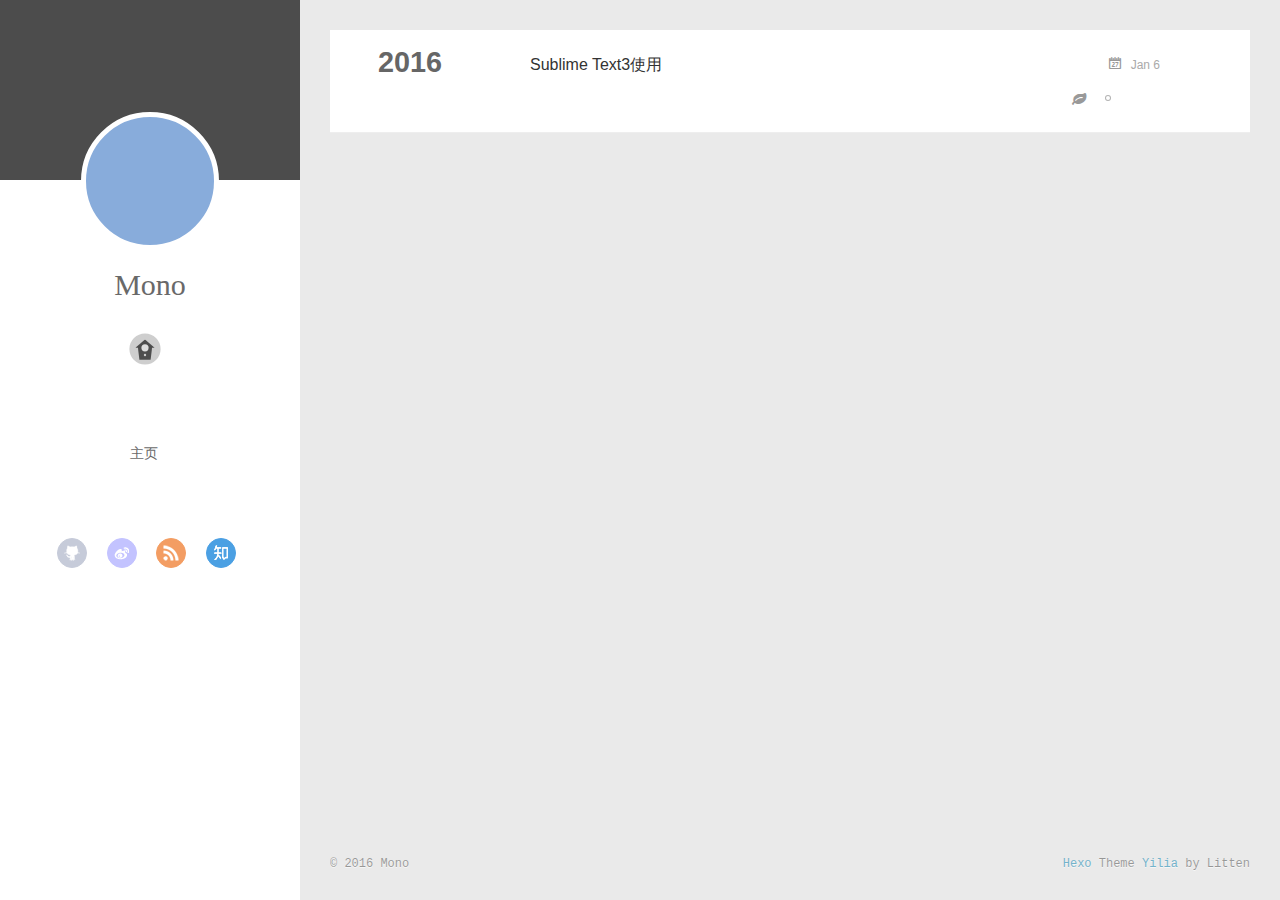
==== commit 775cfb60: "Site updated: 2016-01-06 09:34:06" ====
--- a/archives/index.html
+++ b/archives/index.html
@@ -4,19 +4,19 @@
   <meta charset="utf-8">
   
   <meta http-equiv="X-UA-Compatible" content="IE=edge" >
-  <title>Archives | Hexo</title>
+  <title>Archives | Mono&#39;s Blog</title>
   <meta name="viewport" content="width=device-width, initial-scale=1, maximum-scale=1">
   <meta name="description">
 <meta property="og:type" content="website">
-<meta property="og:title" content="Hexo">
+<meta property="og:title" content="Mono's Blog">
 <meta property="og:url" content="http://yoursite.com/archives/index.html">
-<meta property="og:site_name" content="Hexo">
+<meta property="og:site_name" content="Mono's Blog">
 <meta property="og:description">
 <meta name="twitter:card" content="summary">
-<meta name="twitter:title" content="Hexo">
+<meta name="twitter:title" content="Mono's Blog">
 <meta name="twitter:description">
   
-    <link rel="alternative" href="/atom.xml" title="Hexo" type="application/atom+xml">
+    <link rel="alternative" href="/atom.xml" title="Mono&#39;s Blog" type="application/atom+xml">
   
   
     <link rel="icon" href="/favicon.png">
@@ -32,12 +32,12 @@
 	<header id="header" class="inner">
 		<a href="/" class="profilepic">
 			
-			<img lazy-src="img/head.jpg" class="js-avatar">
+			<img lazy-src="/img/head_b.jpg" class="js-avatar">
 			
 		</a>
 
 		<hgroup>
-		  <h1 class="header-author"><a href="/">John Doe</a></h1>
+		  <h1 class="header-author"><a href="/">Mono</a></h1>
 		</hgroup>
 
 		
@@ -72,12 +72,12 @@
 					<div class="tips-arrow"></div>
 					<ul class="tips-inner">
 						<li>菜单</li>
-						<li>標籤</li>
+						<li>Тэги</li>
 						
 						<li>友情链接</li>
 						
 						
-						<li>關於</li>
+						<li>О сайте</li>
 						
 					</ul>
 				</div>
@@ -91,8 +91,6 @@
 						<ul>
 						
 							<li><a href="/">主页</a></li>
-				        
-							<li><a href="/archives">所有文章</a></li>
 				        
 						</ul>
 					</nav>
@@ -114,7 +112,7 @@
 				
 				<section class="switch-part switch-part2">
 					<div class="widget tagcloud" id="js-tagcloud">
-						
+						<a href="/tags/Sublime/" style="font-size: 10px;">Sublime</a>
 					</div>
 				</section>
 				
@@ -150,31 +148,36 @@
 		</div>
 	</header>				
 </div>
-
+<script type="text/javascript">
+  (function(w,d,t,u,n,s,e){w['SwiftypeObject']=n;w[n]=w[n]||function(){
+  (w[n].q=w[n].q||[]).push(arguments);};s=d.createElement(t);
+  e=d.getElementsByTagName(t)[0];s.async=1;s.src=u;e.parentNode.insertBefore(s,e);
+  })(window,document,'script','//s.swiftypecdn.com/install/v2/st.js','_st');
+
+  _st('install','A1Pz-LKMXbrzcFg2FWi6','2.0.0');
+</script>
     </div>
     <div class="mid-col">
       <nav id="mobile-nav">
   	<div class="overlay">
   		<div class="slider-trigger"></div>
-  		<h1 class="header-author js-mobile-header hide">John Doe</h1>
+  		<h1 class="header-author js-mobile-header hide">Mono</h1>
   	</div>
 	<div class="intrude-less">
 		<header id="header" class="inner">
 			<div class="profilepic">
 			
-				<img lazy-src="img/head.jpg" class="js-avatar">
+				<img lazy-src="/img/head_b.jpg" class="js-avatar">
 			
 			</div>
 			<hgroup>
-			  <h1 class="header-author">John Doe</h1>
+			  <h1 class="header-author">Mono</h1>
 			</hgroup>
 			
 			<nav class="header-menu">
 				<ul>
 				
 					<li><a href="/">主页</a></li>
-		        
-					<li><a href="/archives">所有文章</a></li>
 		        
 		        <div class="clearfix"></div>
 				</ul>
@@ -213,19 +216,23 @@
   <div class="archive-article-inner">
     <header class="archive-article-header">
       	<div class="article-meta">
-	      	<a href="/2016/01/05/hello-world/" class="archive-article-date">
-  	<time datetime="2016-01-05T12:12:13.383Z" itemprop="datePublished">Jan 5</time>
+	      	<a href="/2016/01/06/my-first-blog/" class="archive-article-date">
+  	<time datetime="2016-01-05T16:26:02.000Z" itemprop="datePublished">Jan 6</time>
 </a>
         </div>
     	 
   
     <h1 itemprop="name">
-      <a class="archive-article-title" href="/2016/01/05/hello-world/">Hello World</a>
+      <a class="archive-article-title" href="/2016/01/06/my-first-blog/">Sublime Text3使用</a>
     </h1>
   
 
         <div class="article-info info-on-right">
           
+	<div class="article-tag tagcloud">
+		<ul class="article-tag-list"><li class="article-tag-list-item"><a class="article-tag-list-link" href="/tags/Sublime/">Sublime</a></li></ul>
+	</div>
+
           
 
         </div>
@@ -245,7 +252,7 @@
   <div class="outer">
     <div id="footer-info">
     	<div class="footer-left">
-    		&copy; 2016 John Doe
+    		&copy; 2016 Mono
     	</div>
       	<div class="footer-right">
       		<a href="http://hexo.io/" target="_blank">Hexo</a>  Theme <a href="https://github.com/litten/hexo-theme-yilia" target="_blank">Yilia</a> by Litten
@@ -256,6 +263,8 @@
     </div>
     
   <link rel="stylesheet" href="/fancybox/jquery.fancybox.css" type="text/css">
+
+
 
 
 <script>
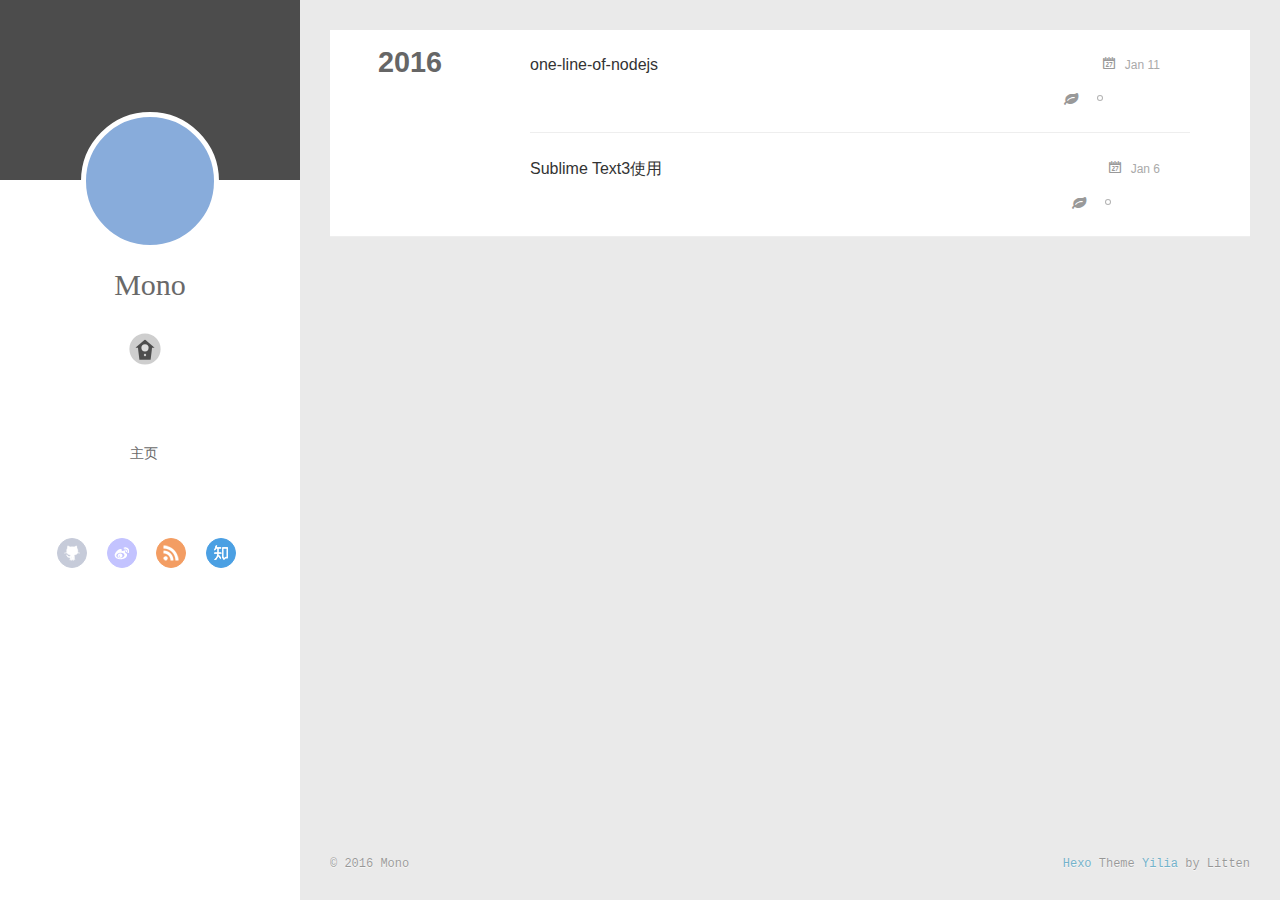
==== commit ac0c80bf: "Site updated: 2016-01-11 23:40:54" ====
--- a/archives/index.html
+++ b/archives/index.html
@@ -72,12 +72,12 @@
 					<div class="tips-arrow"></div>
 					<ul class="tips-inner">
 						<li>菜单</li>
-						<li>Тэги</li>
+						<li>標籤</li>
 						
 						<li>友情链接</li>
 						
 						
-						<li>О сайте</li>
+						<li>關於</li>
 						
 					</ul>
 				</div>
@@ -112,7 +112,7 @@
 				
 				<section class="switch-part switch-part2">
 					<div class="widget tagcloud" id="js-tagcloud">
-						<a href="/tags/Sublime/" style="font-size: 10px;">Sublime</a>
+						<a href="/tags/Sublime/" style="font-size: 10px;">Sublime</a> <a href="/tags/一句话汇总/" style="font-size: 10px;">一句话汇总</a>
 					</div>
 				</section>
 				
@@ -211,6 +211,37 @@
           <a href="/archives/2016" class="archive-year">2016</a>
         </div>
         <div class="archives">
+    
+    <article class="archive-article archive-type-post">
+  <div class="archive-article-inner">
+    <header class="archive-article-header">
+      	<div class="article-meta">
+	      	<a href="/2016/01/11/one-line-of-nodejs/" class="archive-article-date">
+  	<time datetime="2016-01-11T15:30:57.000Z" itemprop="datePublished">Jan 11</time>
+</a>
+        </div>
+    	 
+  
+    <h1 itemprop="name">
+      <a class="archive-article-title" href="/2016/01/11/one-line-of-nodejs/">one-line-of-nodejs</a>
+    </h1>
+  
+
+        <div class="article-info info-on-right">
+          
+	<div class="article-tag tagcloud">
+		<ul class="article-tag-list"><li class="article-tag-list-item"><a class="article-tag-list-link" href="/tags/一句话汇总/">一句话汇总</a></li></ul>
+	</div>
+
+          
+
+        </div>
+        <div class="clearfix"></div>
+    </header>
+  </div>
+</article>
+  
+    
     
     <article class="archive-article archive-type-post">
   <div class="archive-article-inner">
